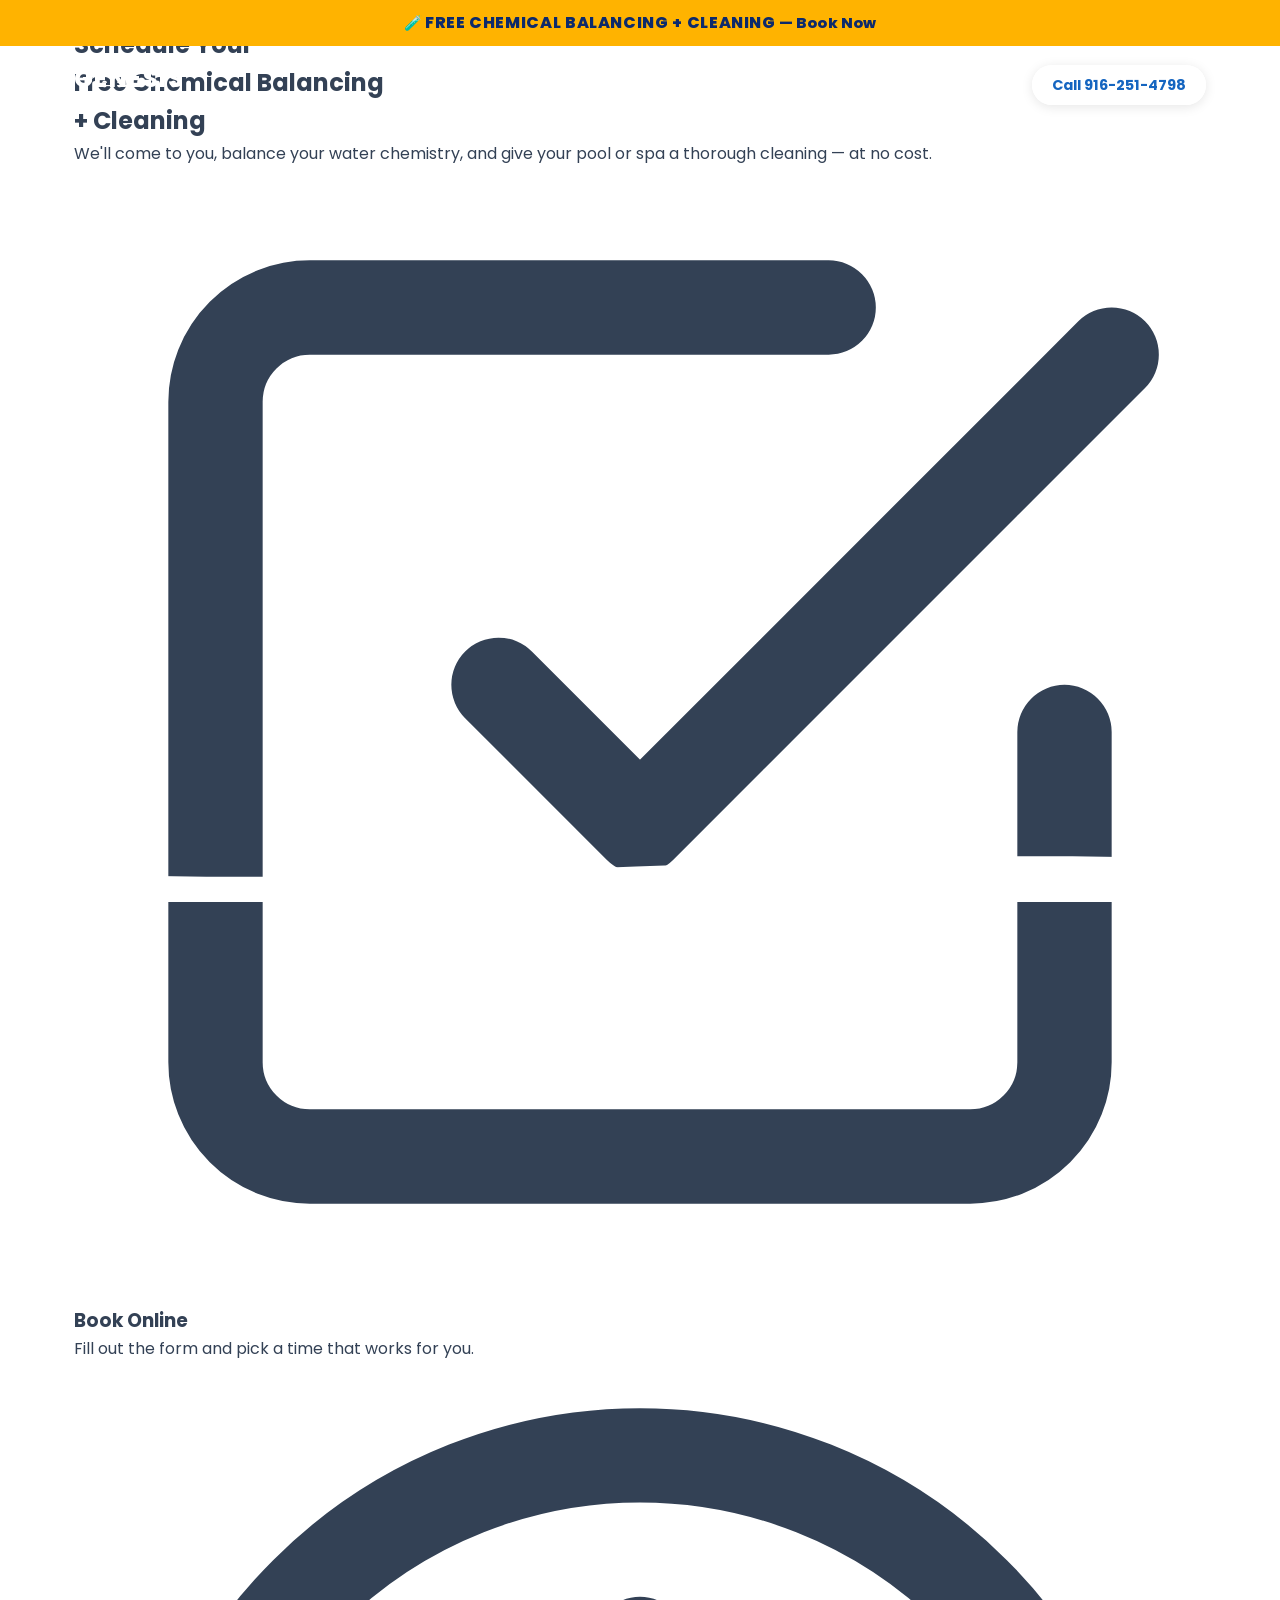
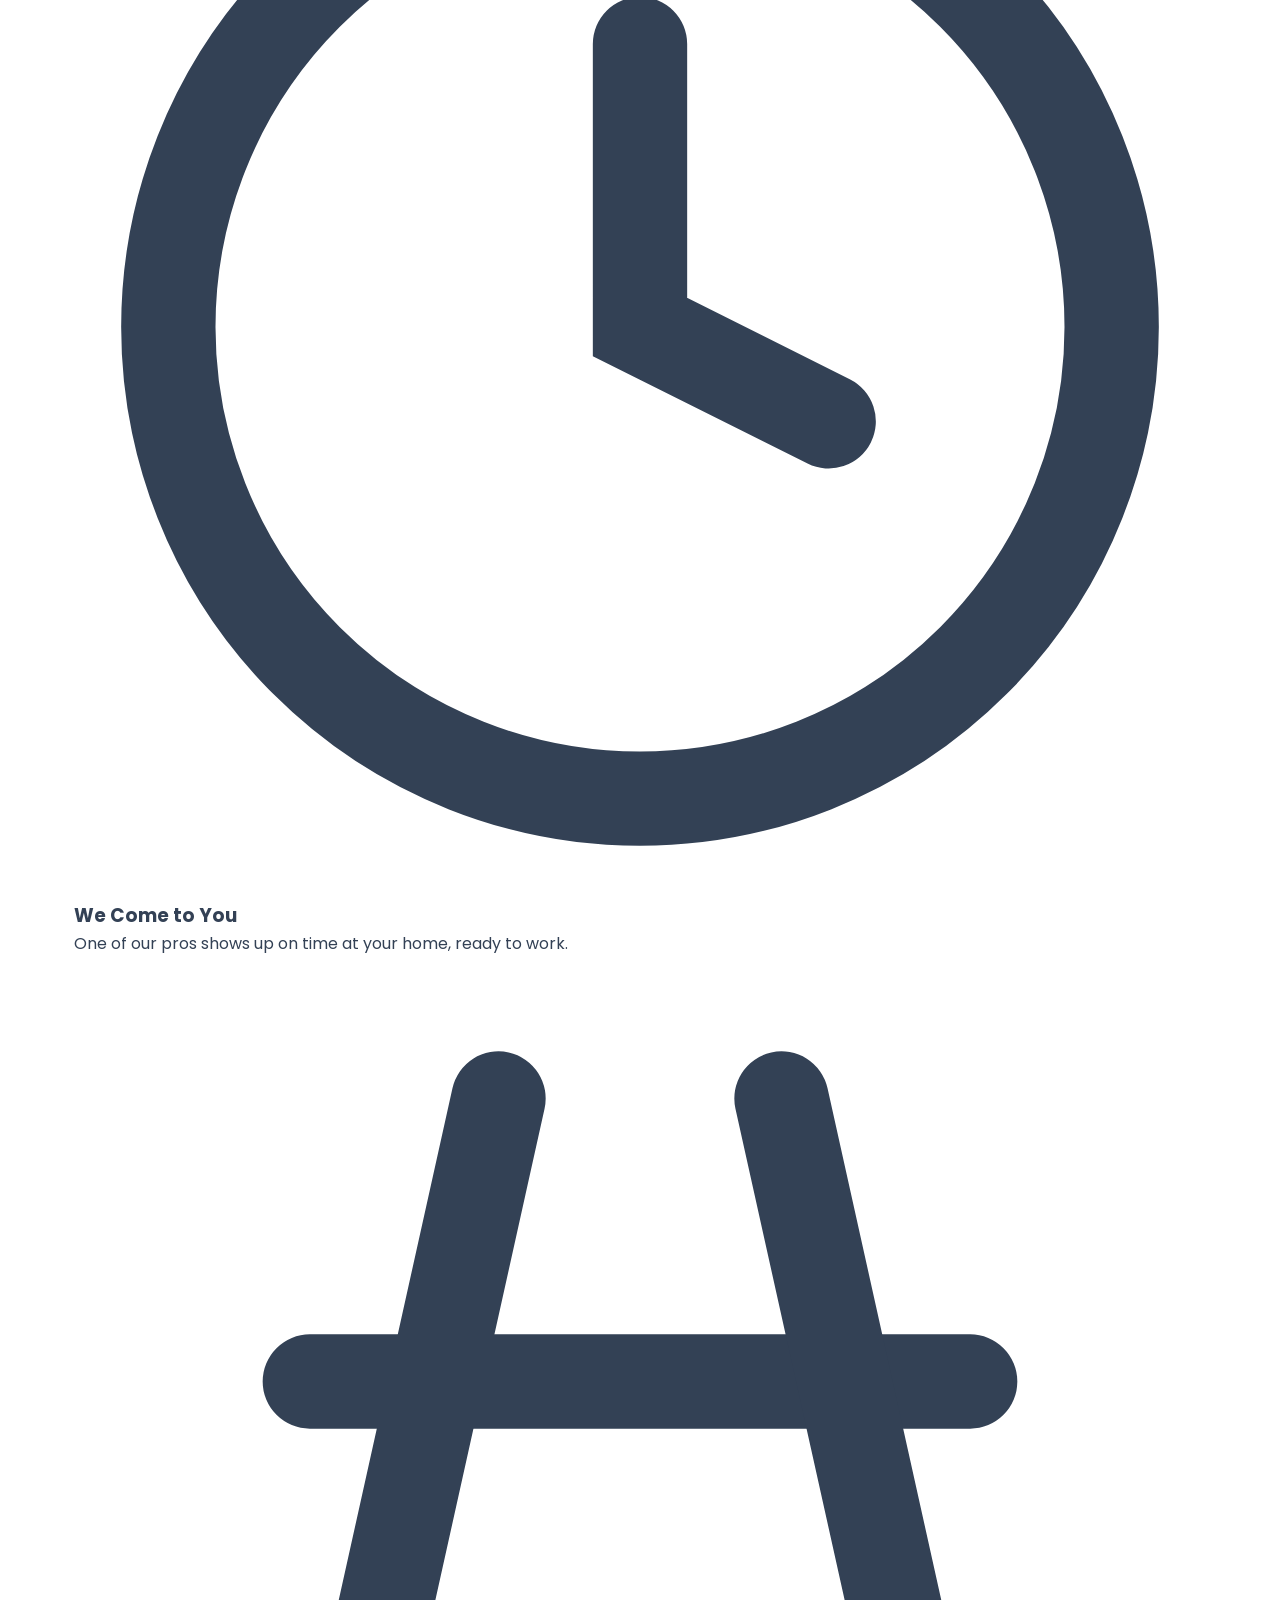
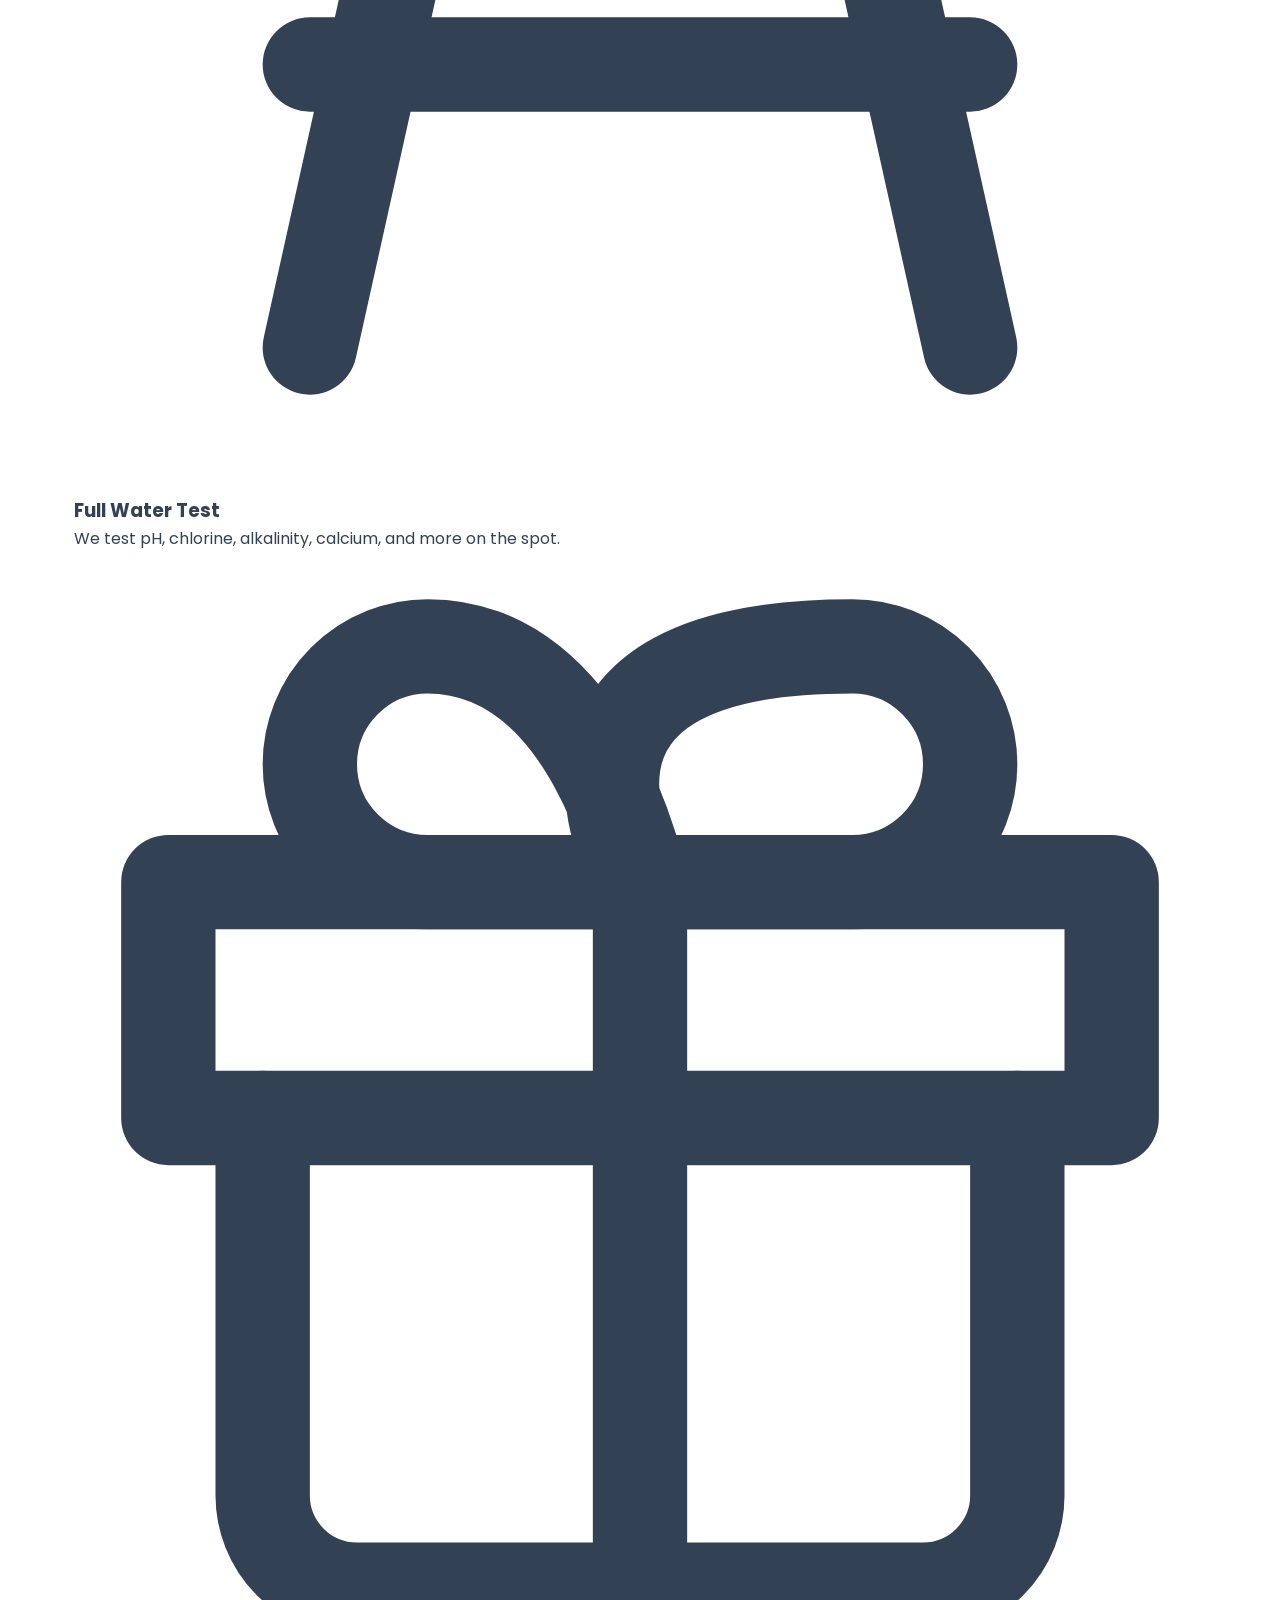
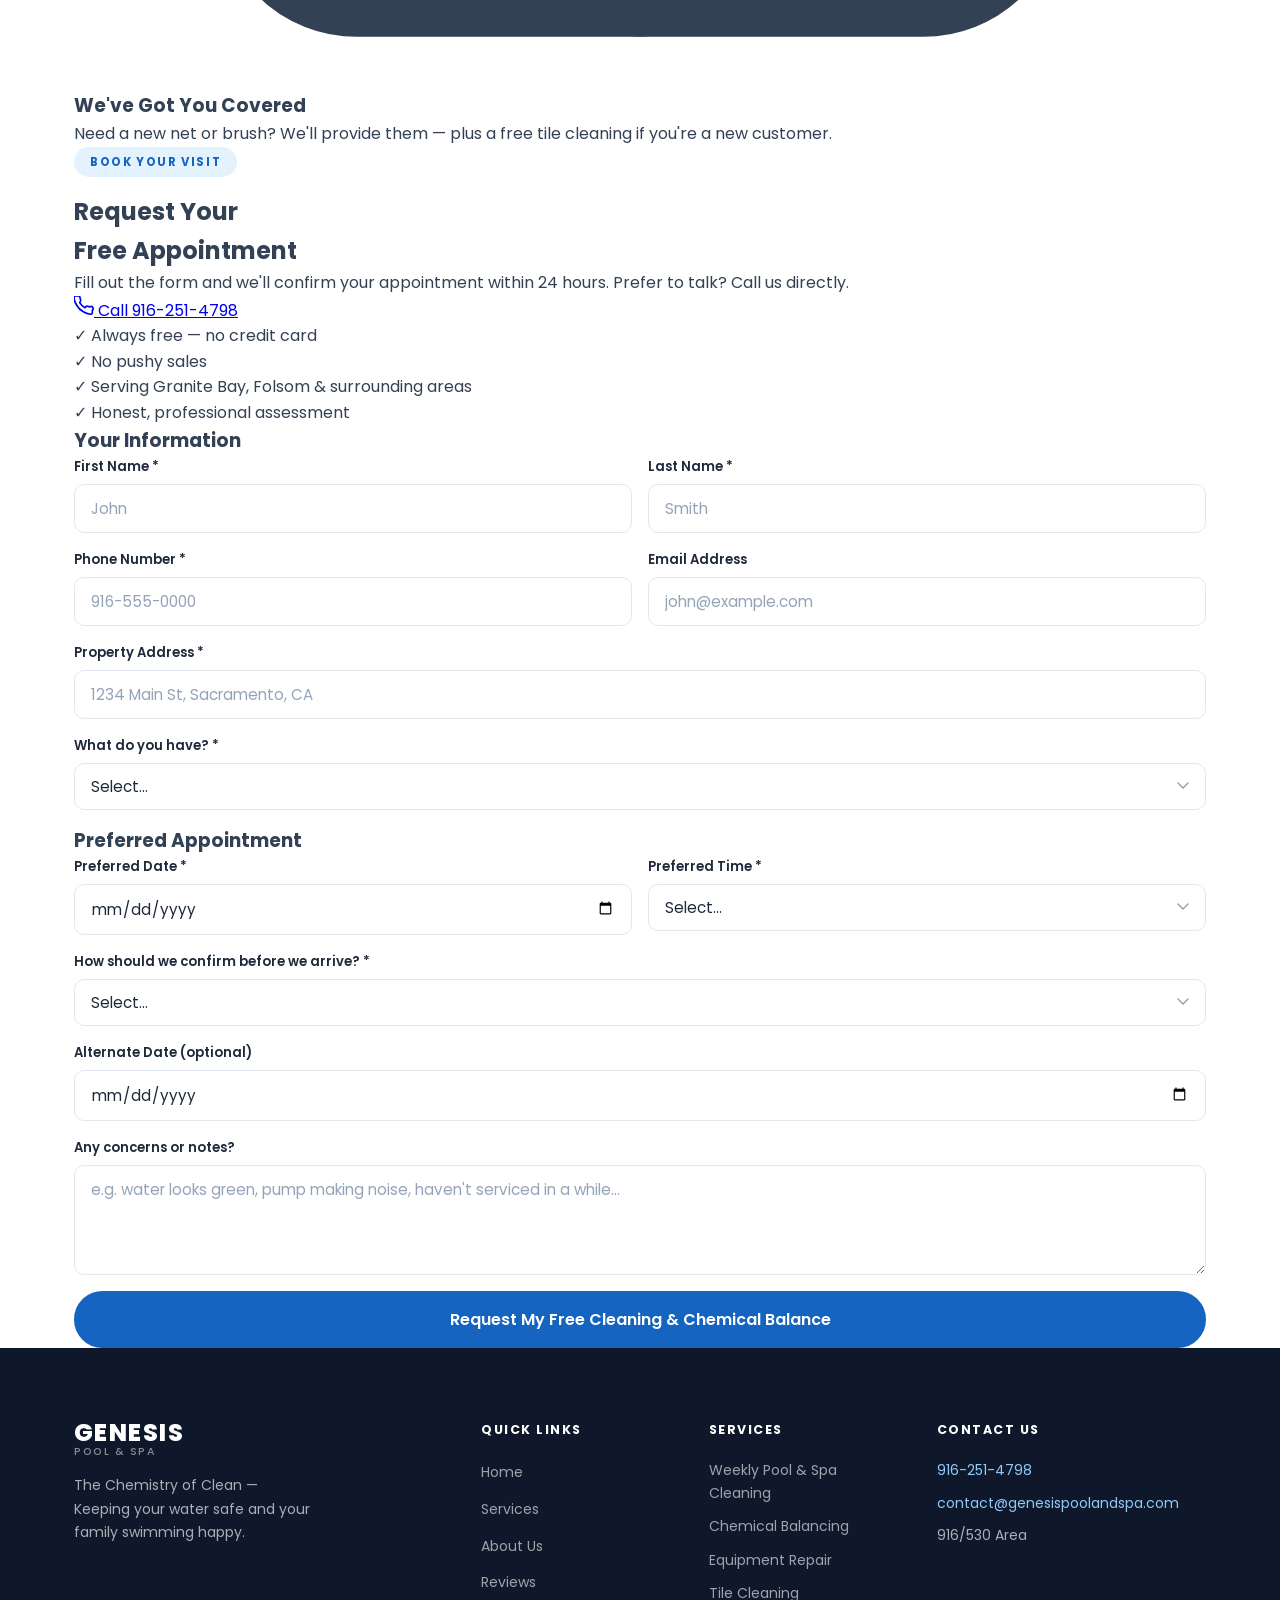
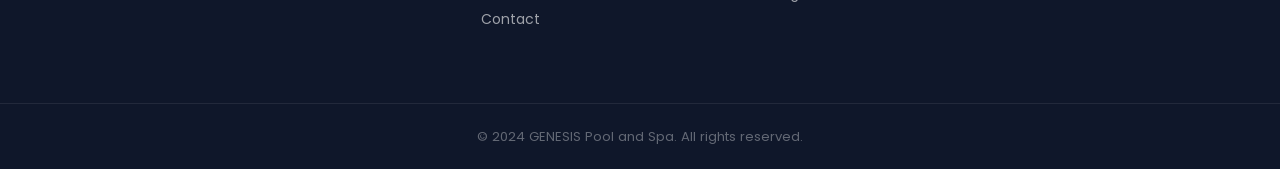
==== Genesis-Pool-and-Spa-main/schedule.html @ b84a0eaf "Update site copy, services, and banner per latest content decisions Renames "Free Inspection" to "Fr" ====
<!DOCTYPE html>
<html lang="en">
<head>
  <meta charset="UTF-8">
  <meta name="viewport" content="width=device-width, initial-scale=1.0">
  <title>Schedule Free Chemical Balancing + Cleaning | Genesis Pool and Spa</title>
  <meta name="description" content="Book your FREE pool and spa chemical balancing and cleaning with Genesis Pool and Spa. Serving the 916/530 area. Call 916-251-4798.">
  <link rel="canonical" href="https://www.genesispoolandspa.com/schedule.html">

  <!-- Open Graph / Twitter -->
  <meta property="og:type" content="website">
  <meta property="og:site_name" content="Genesis Pool and Spa">
  <meta property="og:locale" content="en_US">
  <meta property="og:url" content="https://www.genesispoolandspa.com/schedule.html">
  <meta property="og:title" content="Schedule Free Chemical Balancing + Cleaning | Genesis Pool and Spa">
  <meta property="og:description" content="Book your FREE pool and spa chemical balancing and cleaning with Genesis Pool and Spa. Serving the 916/530 area. Call 916-251-4798.">
  <meta name="twitter:card" content="summary_large_image">
  <meta name="twitter:title" content="Schedule Free Chemical Balancing + Cleaning | Genesis Pool and Spa">
  <meta name="twitter:description" content="Book your FREE pool and spa chemical balancing and cleaning with Genesis Pool and Spa. Serving the 916/530 area. Call 916-251-4798.">

  <link rel="icon" href="data:image/svg+xml,%3Csvg xmlns='http://www.w3.org/2000/svg' viewBox='0 0 100 100'%3E%3Ccircle cx='50' cy='50' r='48' fill='%230D2A6B'/%3E%3Ctext x='50' y='62' font-family='Arial,Helvetica,sans-serif' font-size='38' font-weight='700' text-anchor='middle' fill='white'%3E916%3C/text%3E%3C/svg%3E">

  <link rel="preconnect" href="https://fonts.googleapis.com">
  <link rel="preconnect" href="https://fonts.gstatic.com" crossorigin>
  <link href="https://fonts.googleapis.com/css2?family=Poppins:wght@300;400;500;600;700;800&display=swap" rel="stylesheet">
  <link rel="stylesheet" href="css/styles.css">
  <link rel="stylesheet" href="css/schedule.css">
</head>
<body>

  <!-- NAVIGATION -->
  <header id="header">
    <div class="promo-bar">
      <div class="container">
        <a href="#request-form" class="promo-link">&#129514; <strong>FREE Chemical Balancing + Cleaning</strong> — Book Now</a>
      </div>
    </div>
    <nav class="navbar">
      <div class="container">
        <a href="index.html" class="logo">
          <span class="logo-genesis">GENESIS</span>
          <span class="logo-poolspa">Pool &amp; Spa</span>
        </a>
        <button class="hamburger" id="hamburger" aria-label="Toggle navigation">
          <span></span><span></span><span></span>
        </button>
        <ul class="nav-links" id="navLinks">
          <li><a href="index.html#home">Home</a></li>
          <li><a href="index.html#services">Services</a></li>
          <li><a href="index.html#about">About</a></li>
          <li><a href="index.html#testimonials">Reviews</a></li>
          <li><a href="index.html#contact">Contact</a></li>
          <li><a href="tel:9162514798" class="nav-cta">Call 916-251-4798</a></li>
        </ul>
      </div>
    </nav>
  </header>

  <!-- HERO -->
  <section class="sched-hero">
    <div class="sched-hero-bg"></div>
    <div class="container sched-hero-content">
      <span class="sched-badge">100% Free — No Obligation</span>
      <h1>Schedule Your<br><span class="highlight">Free Chemical Balancing</span><br>+ Cleaning</h1>
      <p>We'll come to you, balance your water chemistry, and give your pool or spa a thorough cleaning — at no cost.</p>
    </div>
    <div class="wave-divider">
      <svg viewBox="0 0 1440 80" fill="none" xmlns="http://www.w3.org/2000/svg" preserveAspectRatio="none">
        <path d="M0,40 C360,80 1080,0 1440,40 L1440,80 L0,80 Z" fill="#ffffff"/>
      </svg>
    </div>
  </section>

  <!-- WHAT TO EXPECT -->
  <section class="expect-section">
    <div class="container">
      <div class="expect-grid">
        <div class="expect-card">
          <div class="expect-icon">
            <svg viewBox="0 0 24 24" fill="none"><path d="M9 11l3 3L22 4" stroke="currentColor" stroke-width="2" stroke-linecap="round" stroke-linejoin="round"/><path d="M21 12v7a2 2 0 01-2 2H5a2 2 0 01-2-2V5a2 2 0 012-2h11" stroke="currentColor" stroke-width="2" stroke-linecap="round" stroke-linejoin="round"/></svg>
          </div>
          <h3>Book Online</h3>
          <p>Fill out the form and pick a time that works for you.</p>
        </div>
        <div class="expect-card">
          <div class="expect-icon">
            <svg viewBox="0 0 24 24" fill="none"><circle cx="12" cy="12" r="10" stroke="currentColor" stroke-width="2"/><path d="M12 6v6l4 2" stroke="currentColor" stroke-width="2" stroke-linecap="round"/></svg>
          </div>
          <h3>We Come to You</h3>
          <p>One of our pros shows up on time at your home, ready to work.</p>
        </div>
        <div class="expect-card">
          <div class="expect-icon">
            <svg viewBox="0 0 24 24" fill="none"><path d="M9 3L5 21" stroke="currentColor" stroke-width="2" stroke-linecap="round"/><path d="M5 9h14M5 15h14" stroke="currentColor" stroke-width="2" stroke-linecap="round"/><path d="M15 3l4 18" stroke="currentColor" stroke-width="2" stroke-linecap="round"/></svg>
          </div>
          <h3>Full Water Test</h3>
          <p>We test pH, chlorine, alkalinity, calcium, and more on the spot.</p>
        </div>
        <div class="expect-card">
          <div class="expect-icon">
            <svg viewBox="0 0 24 24" fill="none"><path d="M20 12v8a2 2 0 01-2 2H6a2 2 0 01-2-2v-8" stroke="currentColor" stroke-width="2" stroke-linecap="round" stroke-linejoin="round"/><path d="M2 7h20v5H2z" stroke="currentColor" stroke-width="2" stroke-linecap="round" stroke-linejoin="round"/><path d="M12 22V7M12 7H7.5a2.5 2.5 0 010-5C11 2 12 7 12 7zM12 7h4.5a2.5 2.5 0 000-5C9 2 12 7 12 7z" stroke="currentColor" stroke-width="2" stroke-linecap="round" stroke-linejoin="round"/></svg>
          </div>
          <h3>We've Got You Covered</h3>
          <p>Need a new net or brush? We'll provide them — plus a free tile cleaning if you're a new customer.</p>
        </div>
      </div>
    </div>
  </section>

  <!-- SCHEDULING FORM -->
  <section class="sched-form-section" id="request-form">
    <div class="container sched-layout">

      <div class="sched-info">
        <span class="section-label">Book Your Visit</span>
        <h2>Request Your<br>Free Appointment</h2>
        <p>Fill out the form and we'll confirm your appointment within 24 hours. Prefer to talk? Call us directly.</p>
        <a href="tel:9162514798" class="sched-call-btn">
          <svg viewBox="0 0 24 24" fill="none" width="20" height="20"><path d="M22 16.92v3a2 2 0 01-2.18 2 19.79 19.79 0 01-8.63-3.07A19.5 19.5 0 013.07 10.8a19.79 19.79 0 01-3.07-8.64A2 2 0 012.18 0h3a2 2 0 012 1.72c.127.96.361 1.903.7 2.81a2 2 0 01-.45 2.11L6.91 7.91a16 16 0 006.18 6.18l1.27-1.27a2 2 0 012.11-.45c.907.339 1.85.573 2.81.7A2 2 0 0122 16.92z" stroke="currentColor" stroke-width="2" stroke-linecap="round" stroke-linejoin="round"/></svg>
          Call 916-251-4798
        </a>
        <div class="sched-trust">
          <div class="trust-item">&#10003; Always free — no credit card</div>
          <div class="trust-item">&#10003; No pushy sales</div>
          <div class="trust-item">&#10003; Serving Granite Bay, Folsom &amp; surrounding areas</div>
          <div class="trust-item">&#10003; Honest, professional assessment</div>
        </div>
      </div>

      <div class="sched-form-wrap">
        <!--
          FormSubmit.co sends every submission to your email.
          FIRST submission triggers a one-time verification email — click it once and all future bookings arrive automatically.
          Change the email below if needed.
        -->
        <form
          action="https://formsubmit.co/contact@genesispoolandspa.com"
          method="POST"
          id="schedForm"
        >
          <!-- FormSubmit config -->
          <input type="hidden" name="_subject" value="New FREE Chemical Balancing + Cleaning Booking — Genesis Pool and Spa">
          <input type="hidden" name="_next" value="https://beautymapped.github.io/pool1/thankyou.html">
          <input type="hidden" name="_captcha" value="false">
          <input type="hidden" name="_template" value="table">
          <input type="text" name="_honey" style="display:none">

          <h3>Your Information</h3>

          <div class="form-row">
            <div class="form-group">
              <label for="firstName">First Name *</label>
              <input type="text" id="firstName" name="First Name" placeholder="John" required>
            </div>
            <div class="form-group">
              <label for="lastName">Last Name *</label>
              <input type="text" id="lastName" name="Last Name" placeholder="Smith" required>
            </div>
          </div>

          <div class="form-row">
            <div class="form-group">
              <label for="phone">Phone Number *</label>
              <input type="tel" id="phone" name="Phone" placeholder="916-555-0000" required>
            </div>
            <div class="form-group">
              <label for="email">Email Address</label>
              <input type="email" id="email" name="Email" placeholder="john@example.com">
            </div>
          </div>

          <div class="form-group">
            <label for="address">Property Address *</label>
            <input type="text" id="address" name="Property Address" placeholder="1234 Main St, Sacramento, CA" required>
          </div>

          <div class="form-group">
            <label for="propertyType">What do you have? *</label>
            <select id="propertyType" name="Property Type" required>
              <option value="">Select...</option>
              <option value="Swimming Pool">Swimming Pool</option>
              <option value="Spa / Hot Tub">Spa / Hot Tub</option>
              <option value="Pool + Spa / Hot Tub">Pool + Spa / Hot Tub</option>
            </select>
          </div>

          <h3 class="form-section-title">Preferred Appointment</h3>

          <div class="form-row">
            <div class="form-group">
              <label for="prefDate">Preferred Date *</label>
              <input type="date" id="prefDate" name="Preferred Date" required>
            </div>
            <div class="form-group">
              <label for="prefTime">Preferred Time *</label>
              <select id="prefTime" name="Preferred Time" required>
                <option value="">Select...</option>
                <option value="Morning (8am – 12pm)">Morning (8am – 12pm)</option>
                <option value="Afternoon (12pm – 4pm)">Afternoon (12pm – 4pm)</option>
                <option value="Late Afternoon (4pm – 6pm)">Late Afternoon (4pm – 6pm)</option>
              </select>
            </div>
          </div>

          <div class="form-group">
            <label for="confirmMethod">How should we confirm before we arrive? *</label>
            <select id="confirmMethod" name="Confirmation Method" required>
              <option value="">Select...</option>
              <option value="Call">Call me</option>
              <option value="Text">Text me</option>
              <option value="Email">Email me</option>
            </select>
          </div>

          <div class="form-group">
            <label for="altDate">Alternate Date (optional)</label>
            <input type="date" id="altDate" name="Alternate Date">
          </div>

          <div class="form-group">
            <label for="concerns">Any concerns or notes?</label>
            <textarea id="concerns" name="Notes" rows="3" placeholder="e.g. water looks green, pump making noise, haven't serviced in a while..."></textarea>
          </div>

          <button type="submit" class="btn btn-primary btn-full sched-submit">
            Request My Free Cleaning &amp; Chemical Balance
          </button>
        </form>
      </div>

    </div>
  </section>

  <!-- FOOTER -->
  <footer class="footer">
    <div class="container footer-grid">
      <div class="footer-brand">
        <a href="index.html" class="logo footer-logo">
          <span class="logo-genesis">GENESIS</span>
          <span class="logo-poolspa">Pool &amp; Spa</span>
        </a>
        <p>The Chemistry of Clean — Keeping your water safe and your family swimming happy.</p>
      </div>
      <div class="footer-links">
        <h4>Quick Links</h4>
        <ul>
          <li><a href="index.html#home">Home</a></li>
          <li><a href="index.html#services">Services</a></li>
          <li><a href="index.html#about">About Us</a></li>
          <li><a href="index.html#testimonials">Reviews</a></li>
          <li><a href="index.html#contact">Contact</a></li>
        </ul>
      </div>
      <div class="footer-services">
        <h4>Services</h4>
        <ul>
          <li>Weekly Pool &amp; Spa Cleaning</li>
          <li>Chemical Balancing</li>
          <li>Equipment Repair</li>
          <li>Tile Cleaning</li>
        </ul>
      </div>
      <div class="footer-contact">
        <h4>Contact Us</h4>
        <p><a href="tel:9162514798">916-251-4798</a></p>
        <p><a href="mailto:contact@genesispoolandspa.com">contact@genesispoolandspa.com</a></p>
        <p>916/530 Area</p>
      </div>
    </div>
    <div class="footer-bottom">
      <div class="container">
        <p>&copy; 2024 GENESIS Pool and Spa. All rights reserved.</p>
      </div>
    </div>
  </footer>

  <script src="js/main.js"></script>
  <script>
    const today = new Date().toISOString().split('T')[0];
    document.getElementById('prefDate').setAttribute('min', today);
    document.getElementById('altDate').setAttribute('min', today);
  </script>
</body>
</html>
---- Genesis-Pool-and-Spa-main/css/styles.css ----
/* ================================================
   GENESIS Pool and Spa — Stylesheet
   ================================================ */

:root {
  --primary:       #1565C0;
  --primary-dark:  #0D47A1;
  --primary-light: #42A5F5;
  --primary-xl:    #E3F2FD;
  --white:         #ffffff;
  --gray-50:       #F8FAFB;
  --gray-100:      #F0F4F8;
  --gray-200:      #E2E8F0;
  --gray-400:      #94A3B8;
  --gray-600:      #475569;
  --gray-800:      #1E293B;
  --radius:        12px;
  --radius-lg:     20px;
  --shadow:        0 4px 20px rgba(21,101,192,0.10);
  --shadow-lg:     0 10px 40px rgba(21,101,192,0.16);
  --transition:    0.25s ease;
}

*, *::before, *::after { box-sizing: border-box; margin: 0; padding: 0; }
html { scroll-behavior: smooth; }
section[id] { scroll-margin-top: 100px; }

body {
  font-family: 'Poppins', system-ui, -apple-system, sans-serif;
  color: #334155;
  background: var(--white);
  line-height: 1.6;
  -webkit-font-smoothing: antialiased;
}

/* ── Utility ─────────────────────────────────── */
.container {
  width: 100%;
  max-width: 1180px;
  margin: 0 auto;
  padding: 0 24px;
}

.btn {
  display: inline-flex;
  align-items: center;
  justify-content: center;
  padding: 14px 32px;
  border-radius: 50px;
  font-family: inherit;
  font-size: 1rem;
  font-weight: 600;
  text-decoration: none;
  cursor: pointer;
  border: 2px solid transparent;
  transition: all var(--transition);
  white-space: nowrap;
}
.btn-primary {
  background: var(--primary);
  color: var(--white);
  border-color: var(--primary);
}
.btn-primary:hover {
  background: var(--primary-dark);
  border-color: var(--primary-dark);
  transform: translateY(-2px);
  box-shadow: 0 8px 24px rgba(21,101,192,0.35);
}
.btn-outline {
  background: transparent;
  color: var(--white);
  border-color: rgba(255,255,255,0.65);
}
.btn-outline:hover {
  background: rgba(255,255,255,0.15);
  border-color: var(--white);
  transform: translateY(-2px);
}
.btn-full { width: 100%; }

.section-label {
  display: inline-block;
  background: var(--primary-xl);
  color: var(--primary);
  font-size: 0.72rem;
  font-weight: 700;
  text-transform: uppercase;
  letter-spacing: 0.14em;
  padding: 6px 16px;
  border-radius: 50px;
  margin-bottom: 16px;
}

.section-header {
  text-align: center;
  margin-bottom: 56px;
}
.section-header h2 {
  font-size: clamp(1.75rem, 3vw, 2.5rem);
  font-weight: 700;
  color: var(--gray-800);
  margin-bottom: 16px;
  line-height: 1.2;
}
.section-header p {
  font-size: 1.05rem;
  color: var(--gray-600);
  max-width: 580px;
  margin: 0 auto;
}
.section-header.light .section-label {
  background: rgba(255,255,255,0.18);
  color: var(--white);
}
.section-header.light h2,
.section-header.light p { color: var(--white); }


/* ── PROMO BAR ───────────────────────────────── */
.promo-bar {
  background: #FFB300;
  color: #0D2A6B;
  text-align: center;
  padding: 10px 0;
  font-size: 0.92rem;
  font-weight: 600;
  position: relative;
  z-index: 1100;
  letter-spacing: 0.01em;
}
.promo-bar strong {
  font-size: 1rem;
  font-weight: 800;
  text-transform: uppercase;
  letter-spacing: 0.04em;
}
.promo-bar a, .promo-link {
  color: #0D2A6B;
  font-weight: 800;
  text-decoration: none;
}
.promo-link:hover { text-decoration: underline; }
.promo-bar a:hover { text-decoration: underline; }


/* ── NAVBAR ──────────────────────────────────── */
#header {
  position: fixed;
  top: 0; left: 0; right: 0;
  z-index: 1000;
  transition: background var(--transition), box-shadow var(--transition);
}
#header.scrolled {
  background: var(--white);
  box-shadow: 0 2px 20px rgba(0,0,0,0.08);
}

.navbar { padding: 20px 0; }
.navbar .container {
  display: flex;
  align-items: center;
  justify-content: space-between;
}

.logo {
  display: flex;
  flex-direction: column;
  line-height: 1.1;
  text-decoration: none;
  flex-shrink: 0;
}
.logo-genesis {
  font-size: 1.5rem;
  font-weight: 800;
  color: var(--white);
  letter-spacing: 0.06em;
  transition: color var(--transition);
}
.logo-poolspa {
  font-size: 0.68rem;
  font-weight: 500;
  color: rgba(255,255,255,0.75);
  letter-spacing: 0.14em;
  text-transform: uppercase;
  transition: color var(--transition);
}
#header.scrolled .logo-genesis { color: var(--primary-dark); }
#header.scrolled .logo-poolspa { color: var(--gray-600); }

.nav-links {
  display: flex;
  align-items: center;
  gap: 4px;
  list-style: none;
}
.nav-links a {
  padding: 8px 14px;
  font-size: 0.9rem;
  font-weight: 500;
  color: rgba(255,255,255,0.88);
  text-decoration: none;
  border-radius: 8px;
  transition: all var(--transition);
}
.nav-links a:hover {
  color: var(--white);
  background: rgba(255,255,255,0.12);
}
#header.scrolled .nav-links a { color: var(--gray-600); }
#header.scrolled .nav-links a:hover {
  color: var(--primary);
  background: var(--primary-xl);
}

.nav-cta {
  background: var(--white) !important;
  color: var(--primary) !important;
  font-weight: 700 !important;
  border-radius: 50px !important;
  padding: 10px 20px !important;
  margin-left: 8px;
  box-shadow: 0 2px 12px rgba(0,0,0,0.1);
}
.nav-cta:hover {
  background: var(--primary-xl) !important;
  transform: translateY(-1px);
  box-shadow: 0 4px 16px rgba(21,101,192,0.2) !important;
}
#header.scrolled .nav-cta {
  background: var(--primary) !important;
  color: var(--white) !important;
}
#header.scrolled .nav-cta:hover {
  background: var(--primary-dark) !important;
}

.hamburger {
  display: none;
  flex-direction: column;
  gap: 5px;
  background: none;
  border: none;
  cursor: pointer;
  padding: 6px;
  z-index: 1100;
}
.hamburger span {
  display: block;
  width: 24px;
  height: 2px;
  background: var(--white);
  border-radius: 2px;
  transition: all var(--transition);
}
#header.scrolled .hamburger span { background: var(--gray-800); }
.hamburger.active span:nth-child(1) { transform: translateY(7px) rotate(45deg); }
.hamburger.active span:nth-child(2) { opacity: 0; }
.hamburger.active span:nth-child(3) { transform: translateY(-7px) rotate(-45deg); }


/* ── HERO ────────────────────────────────────── */
.hero {
  position: relative;
  min-height: 100vh;
  display: flex;
  align-items: center;
  overflow: hidden;
}

.hero-bg {
  position: absolute;
  inset: 0;
  background: url('https://static.wixstatic.com/media/43c971_56df4ac135ec4337a61797214a7dd8e8~mv2.jpg') center top/cover no-repeat;
  z-index: 0;
}
.hero-bg::before {
  content: '';
  position: absolute;
  inset: 0;
  background: rgba(10, 45, 120, 0.68);
}
.hero-bg::after {
  content: '';
  position: absolute;
  bottom: 0; left: 0; right: 0;
  height: 40%;
  background: linear-gradient(to top, rgba(13,71,161,0.5), transparent);
}

.hero-content {
  position: relative;
  z-index: 1;
  padding-top: 155px;
  padding-bottom: 100px;
}

.hero-label {
  display: inline-block;
  background: rgba(255,255,255,0.14);
  color: rgba(255,255,255,0.92);
  font-size: 0.85rem;
  font-weight: 500;
  padding: 8px 20px;
  border-radius: 50px;
  margin-bottom: 28px;
  border: 1px solid rgba(255,255,255,0.22);
  backdrop-filter: blur(8px);
}

.hero-content h1 {
  font-size: clamp(2.75rem, 6.5vw, 5.5rem);
  font-weight: 800;
  color: var(--white);
  line-height: 1.05;
  margin-bottom: 28px;
  letter-spacing: -0.025em;
}
.hero-content h1 .highlight {
  color: #90CAF9;
}

.hero-desc {
  font-size: clamp(1rem, 2vw, 1.2rem);
  color: rgba(255,255,255,0.85);
  max-width: 520px;
  margin-bottom: 44px;
  line-height: 1.75;
}
.hero-desc strong { color: var(--white); font-weight: 700; }

.hero-actions {
  display: flex;
  gap: 16px;
  flex-wrap: wrap;
}

.wave-divider {
  position: absolute;
  bottom: -2px; left: 0; right: 0;
  line-height: 0;
  z-index: 2;
}
.wave-divider svg { width: 100%; height: auto; display: block; }


/* ── FEATURES ────────────────────────────────── */
.features {
  padding: 80px 0 60px;
  background: var(--white);
}

.features-grid {
  display: grid;
  grid-template-columns: repeat(4, 1fr);
  gap: 24px;
}

.feature-card {
  padding: 32px 24px;
  border-radius: var(--radius-lg);
  background: var(--gray-50);
  border: 1px solid var(--gray-100);
  text-align: center;
  transition: all var(--transition);
}
.feature-card:hover {
  transform: translateY(-6px);
  box-shadow: var(--shadow-lg);
  border-color: var(--primary-xl);
  background: var(--white);
}

.feature-icon {
  width: 56px;
  height: 56px;
  background: var(--primary-xl);
  border-radius: 16px;
  display: flex;
  align-items: center;
  justify-content: center;
  margin: 0 auto 20px;
  color: var(--primary);
}
.feature-icon svg { width: 24px; height: 24px; }

.feature-card h3 {
  font-size: 0.95rem;
  font-weight: 700;
  color: var(--gray-800);
  margin-bottom: 10px;
}
.feature-card p {
  font-size: 0.875rem;
  color: var(--gray-600);
  line-height: 1.65;
}


/* ── WHAT'S INCLUDED BANNER ──────────────────── */
.included-banner {
  background: #FFB300;
  padding: 56px 0;
}

.included-inner {
  display: flex;
  flex-direction: column;
  align-items: center;
  text-align: center;
  gap: 14px;
  max-width: 760px;
  margin: 0 auto;
}

.included-tag {
  display: inline-block;
  background: rgba(0,0,0,0.12);
  color: #0D2A6B;
  font-size: 0.72rem;
  font-weight: 800;
  text-transform: uppercase;
  letter-spacing: 0.14em;
  padding: 5px 14px;
  border-radius: 50px;
}

.included-inner h2 {
  font-size: clamp(1.8rem, 3.5vw, 2.8rem);
  font-weight: 800;
  color: #0D2A6B;
  line-height: 1.1;
  text-transform: uppercase;
  letter-spacing: -0.01em;
}

.included-inner p {
  font-size: 1rem;
  color: rgba(13,42,107,0.8);
  line-height: 1.65;
}

@media (max-width: 768px) {
  .included-banner { padding: 44px 0; }
}


/* ── SERVICES ────────────────────────────────── */
.services {
  padding: 100px 0;
  background: var(--gray-50);
}

.services-grid {
  display: grid;
  grid-template-columns: repeat(2, 1fr);
  gap: 28px;
}

.service-card {
  background: var(--white);
  border-radius: var(--radius-lg);
  padding: 40px 32px;
  box-shadow: var(--shadow);
  border: 1px solid var(--gray-100);
  transition: all var(--transition);
}
.service-card:hover {
  transform: translateY(-6px);
  box-shadow: var(--shadow-lg);
  border-color: var(--primary-light);
}

.service-icon {
  width: 64px;
  height: 64px;
  background: linear-gradient(135deg, var(--primary-xl), #BBDEFB);
  border-radius: 18px;
  display: flex;
  align-items: center;
  justify-content: center;
  margin-bottom: 24px;
  color: var(--primary);
}
.service-icon svg { width: 28px; height: 28px; }

.service-card h3 {
  font-size: 1.15rem;
  font-weight: 700;
  color: var(--gray-800);
  margin-bottom: 12px;
}
.service-card > p {
  font-size: 0.9rem;
  color: var(--gray-600);
  margin-bottom: 24px;
  line-height: 1.7;
}
.service-card ul {
  list-style: none;
  display: flex;
  flex-direction: column;
  gap: 10px;
}
.service-card ul li {
  font-size: 0.875rem;
  color: var(--gray-600);
  padding-left: 22px;
  position: relative;
}
.service-card ul li::before {
  content: '✓';
  position: absolute;
  left: 0;
  color: var(--primary);
  font-weight: 700;
}


/* ── BEFORE & AFTER ──────────────────────────── */
.before-after {
  padding: 100px 0;
  background: linear-gradient(160deg, #0D2A6B 0%, #1565C0 60%, #1976D2 100%);
}
.before-after .section-header .section-label {
  background: rgba(255,255,255,0.18);
  color: var(--white);
  font-size: 0.85rem;
}
.before-after .section-header h2 {
  color: var(--white);
  font-size: clamp(2rem, 4vw, 3.2rem);
  font-weight: 800;
  text-transform: uppercase;
  letter-spacing: 0.04em;
  text-shadow: 0 2px 16px rgba(0,0,0,0.25);
}
.before-after .section-header p {
  color: rgba(255,255,255,0.85);
  font-size: 1.1rem;
}
.before-after .ba-photo-note {
  background: rgba(255,255,255,0.1);
  border: 1px dashed rgba(255,255,255,0.35);
  color: rgba(255,255,255,0.75);
}
.before-after .ba-photo-note strong { color: var(--white); }
.before-after .ba-caption {
  color: rgba(255,255,255,0.8);
  font-weight: 600;
  font-style: normal;
  font-size: 0.92rem;
}

.ba-grid {
  display: grid;
  grid-template-columns: repeat(3, 1fr);
  gap: 28px;
  margin-bottom: 32px;
}

.ba-pair {
  display: flex;
  flex-direction: column;
  gap: 14px;
}

.ba-images {
  display: grid;
  grid-template-columns: 1fr 1fr;
  gap: 6px;
  border-radius: var(--radius-lg);
  overflow: hidden;
  box-shadow: var(--shadow);
}

.ba-side {
  position: relative;
  aspect-ratio: 3/2;
  overflow: hidden;
}

.ba-side img {
  width: 100%;
  height: 100%;
  object-fit: cover;
  display: block;
  transition: transform 0.4s ease;
}
.ba-pair:hover .ba-side img {
  transform: scale(1.04);
}

.ba-placeholder {
  display: none;
  flex-direction: column;
  align-items: center;
  justify-content: center;
  gap: 8px;
  width: 100%;
  height: 100%;
  text-align: center;
  padding: 16px 12px;
  font-size: 0.75rem;
  color: rgba(255,255,255,0.85);
}
.ba-placeholder svg {
  width: 28px;
  height: 28px;
  opacity: 0.7;
}
.ba-placeholder span { font-weight: 600; line-height: 1.3; }
.ba-placeholder small { font-size: 0.65rem; opacity: 0.7; font-family: monospace; }

.before-ph { background: #607D8B; }
.after-ph  { background: var(--primary); }

.ba-label {
  position: absolute;
  top: 10px;
  left: 10px;
  font-size: 0.68rem;
  font-weight: 800;
  text-transform: uppercase;
  letter-spacing: 0.1em;
  padding: 4px 10px;
  border-radius: 50px;
  z-index: 2;
}
.before-label {
  background: rgba(0,0,0,0.55);
  color: rgba(255,255,255,0.9);
}
.after-label {
  background: var(--primary);
  color: var(--white);
}

.ba-caption {
  font-size: 0.88rem;
  color: var(--gray-600);
  text-align: center;
  line-height: 1.5;
  font-style: italic;
}

.ba-photo-note {
  text-align: center;
  font-size: 0.9rem;
  color: var(--gray-400);
  background: var(--gray-50);
  border: 1px dashed var(--gray-200);
  border-radius: var(--radius);
  padding: 16px 24px;
  max-width: 560px;
  margin: 0 auto;
}
.ba-photo-note strong { color: var(--gray-600); }

/* ── ABOUT ───────────────────────────────────── */
.about {
  padding: 100px 0;
  background: var(--white);
}

.about-grid {
  display: grid;
  grid-template-columns: 1fr 1fr;
  gap: 80px;
  align-items: center;
}

.about-visual-inner {
  aspect-ratio: 1;
  max-width: 420px;
  border-radius: 30px;
  background: linear-gradient(135deg, #1565C0 0%, #42A5F5 100%);
  display: flex;
  align-items: center;
  justify-content: center;
  position: relative;
  overflow: visible;
}
.about-visual-inner::before {
  content: '';
  position: absolute;
  inset: 0;
  border-radius: 30px;
  background: repeating-linear-gradient(
    45deg,
    rgba(255,255,255,0.04) 0px,
    rgba(255,255,255,0.04) 1px,
    transparent 1px,
    transparent 22px
  );
}
.about-visual-inner::after {
  content: '💧';
  font-size: 7rem;
  opacity: 0.18;
  position: relative;
  z-index: 1;
}

.about-badge {
  position: absolute;
  bottom: -28px;
  right: -28px;
  background: var(--white);
  border-radius: 18px;
  padding: 22px 26px;
  box-shadow: var(--shadow-lg);
  text-align: center;
  display: flex;
  flex-direction: column;
  z-index: 2;
}
.about-badge span:first-child {
  font-size: 2.2rem;
  font-weight: 800;
  color: var(--primary);
  line-height: 1;
}
.about-badge span:last-child {
  font-size: 0.65rem;
  font-weight: 700;
  color: var(--gray-400);
  text-transform: uppercase;
  letter-spacing: 0.08em;
  margin-top: 5px;
}

.about-content .section-label { display: block; }

.about-content h2 {
  font-size: clamp(1.75rem, 3vw, 2.25rem);
  font-weight: 700;
  color: var(--gray-800);
  margin-bottom: 20px;
  line-height: 1.25;
}

.about-lead {
  font-size: 1.08rem;
  color: #334155;
  margin-bottom: 16px;
  line-height: 1.75;
}

.about-content > p {
  color: var(--gray-600);
  margin-bottom: 36px;
  line-height: 1.7;
}

.about-stats {
  display: flex;
  gap: 36px;
  margin-bottom: 40px;
  padding: 28px 0;
  border-top: 1px solid var(--gray-100);
  border-bottom: 1px solid var(--gray-100);
}

.stat { display: flex; flex-direction: column; }
.stat-num {
  font-size: 2rem;
  font-weight: 800;
  color: var(--primary);
  line-height: 1;
  margin-bottom: 5px;
}
.stat-label {
  font-size: 0.7rem;
  font-weight: 700;
  color: var(--gray-400);
  text-transform: uppercase;
  letter-spacing: 0.09em;
}


/* ── SERVICE AREA ────────────────────────────── */
.service-area {
  padding: 100px 0;
  background: linear-gradient(135deg, #0D47A1 0%, #1565C0 50%, #1976D2 100%);
}

.area-placeholder {
  background: rgba(255,255,255,0.08);
  border: 1px solid rgba(255,255,255,0.18);
  border-radius: var(--radius-lg);
  padding: 56px 48px;
  text-align: center;
  backdrop-filter: blur(8px);
}
.area-icon {
  width: 64px;
  height: 64px;
  background: rgba(255,255,255,0.15);
  border-radius: 50%;
  display: flex;
  align-items: center;
  justify-content: center;
  margin: 0 auto 20px;
  color: var(--white);
}
.area-icon svg { width: 28px; height: 28px; }

.area-placeholder h3 {
  font-size: 1.5rem;
  font-weight: 700;
  color: var(--white);
  margin-bottom: 8px;
}
.area-note {
  color: rgba(255,255,255,0.7);
  margin-bottom: 32px;
  font-size: 1rem;
}
.area-tags {
  display: flex;
  flex-wrap: wrap;
  gap: 12px;
  justify-content: center;
  margin-bottom: 28px;
}
.area-tag {
  background: rgba(255,255,255,0.14);
  color: var(--white);
  padding: 9px 22px;
  border-radius: 50px;
  font-size: 0.9rem;
  font-weight: 500;
  border: 1px solid rgba(255,255,255,0.25);
}
.area-cta-note {
  color: rgba(255,255,255,0.75);
  font-size: 0.95rem;
}
.area-cta-note a {
  color: #90CAF9;
  font-weight: 600;
  text-decoration: none;
}
.area-cta-note a:hover { text-decoration: underline; }


/* ── TESTIMONIALS ────────────────────────────── */
.testimonials {
  padding: 100px 0;
  background: var(--gray-50);
}

.testimonials-grid {
  display: grid;
  grid-template-columns: repeat(3, 1fr);
  gap: 28px;
}

.testimonial-card {
  background: var(--white);
  border-radius: var(--radius-lg);
  padding: 36px 28px;
  box-shadow: var(--shadow);
  border: 1px solid var(--gray-100);
  display: flex;
  flex-direction: column;
  gap: 20px;
  transition: all var(--transition);
}
.testimonial-card:hover {
  transform: translateY(-5px);
  box-shadow: var(--shadow-lg);
}

.stars {
  color: #FFC107;
  font-size: 1.1rem;
  letter-spacing: 2px;
}

.testimonial-card > p {
  font-size: 0.95rem;
  color: var(--gray-600);
  line-height: 1.75;
  flex: 1;
  font-style: italic;
}

.testimonial-author {
  display: flex;
  align-items: center;
  gap: 14px;
}
.author-avatar {
  width: 44px;
  height: 44px;
  border-radius: 50%;
  background: linear-gradient(135deg, var(--primary), var(--primary-light));
  display: flex;
  align-items: center;
  justify-content: center;
  font-size: 0.72rem;
  font-weight: 700;
  color: var(--white);
  flex-shrink: 0;
  letter-spacing: 0.05em;
}
.testimonial-author strong {
  display: block;
  font-size: 0.9rem;
  color: var(--gray-800);
}
.testimonial-author span {
  font-size: 0.8rem;
  color: var(--gray-400);
}


/* ── CONTACT ─────────────────────────────────── */
.contact {
  padding: 100px 0;
  background: var(--white);
}

.contact-grid {
  display: grid;
  grid-template-columns: 1fr 1.3fr;
  gap: 80px;
  align-items: start;
}

.contact-info .section-label { display: block; margin-bottom: 16px; }
.contact-info h2 {
  font-size: clamp(1.75rem, 3vw, 2.25rem);
  font-weight: 700;
  color: var(--gray-800);
  margin-bottom: 20px;
}
.contact-info > p {
  color: var(--gray-600);
  margin-bottom: 44px;
  line-height: 1.7;
}

.contact-details {
  display: flex;
  flex-direction: column;
  gap: 28px;
}
.contact-item {
  display: flex;
  align-items: flex-start;
  gap: 18px;
}
.contact-icon {
  width: 48px;
  height: 48px;
  background: var(--primary-xl);
  border-radius: 12px;
  display: flex;
  align-items: center;
  justify-content: center;
  flex-shrink: 0;
  color: var(--primary);
}
.contact-icon svg { width: 20px; height: 20px; }
.contact-item strong {
  display: block;
  font-size: 0.75rem;
  font-weight: 700;
  text-transform: uppercase;
  letter-spacing: 0.1em;
  color: var(--gray-400);
  margin-bottom: 4px;
}
.contact-item a,
.contact-item span {
  font-size: 1rem;
  color: var(--gray-800);
  text-decoration: none;
  font-weight: 500;
}
.contact-item a:hover { color: var(--primary); }

/* Form */
.contact-form-wrap {
  background: var(--gray-50);
  border-radius: var(--radius-lg);
  padding: 44px 40px;
  border: 1px solid var(--gray-100);
}
.contact-form h3 {
  font-size: 1.2rem;
  font-weight: 700;
  color: var(--gray-800);
  margin-bottom: 28px;
}
.form-row {
  display: grid;
  grid-template-columns: 1fr 1fr;
  gap: 16px;
}
.form-group {
  display: flex;
  flex-direction: column;
  gap: 7px;
  margin-bottom: 16px;
}
.form-group label {
  font-size: 0.82rem;
  font-weight: 600;
  color: var(--gray-800);
}
.form-group input,
.form-group select,
.form-group textarea {
  width: 100%;
  padding: 12px 16px;
  border: 1.5px solid var(--gray-200);
  border-radius: 10px;
  font-family: inherit;
  font-size: 0.95rem;
  color: var(--gray-800);
  background: var(--white);
  transition: border-color var(--transition), box-shadow var(--transition);
  outline: none;
  appearance: none;
}
.form-group input::placeholder,
.form-group textarea::placeholder { color: var(--gray-400); }
.form-group input:focus,
.form-group select:focus,
.form-group textarea:focus {
  border-color: var(--primary);
  box-shadow: 0 0 0 3px rgba(21,101,192,0.12);
}
.form-group textarea { resize: vertical; min-height: 110px; }
.form-group select {
  cursor: pointer;
  background-image: url("data:image/svg+xml,%3Csvg xmlns='http://www.w3.org/2000/svg' width='12' height='8' viewBox='0 0 12 8'%3E%3Cpath d='M1 1l5 5 5-5' stroke='%2394A3B8' stroke-width='1.5' fill='none' stroke-linecap='round'/%3E%3C/svg%3E");
  background-repeat: no-repeat;
  background-position: right 16px center;
  padding-right: 40px;
}
.form-success {
  margin-top: 16px;
  padding: 16px 20px;
  background: #E8F5E9;
  border: 1px solid #A5D6A7;
  border-radius: 10px;
  color: #2E7D32;
  font-weight: 600;
  font-size: 0.9rem;
  text-align: center;
}


/* ── FOOTER ──────────────────────────────────── */
.footer {
  background: #0F172A;
  color: rgba(255,255,255,0.65);
}

.footer-grid {
  padding: 72px 24px;
  display: grid;
  grid-template-columns: 2fr 1fr 1fr 1.5fr;
  gap: 48px;
  align-items: start;
}

.footer-logo { margin-bottom: 16px; display: inline-flex; }
.footer-logo .logo-genesis { color: var(--white); }
.footer-logo .logo-poolspa { color: rgba(255,255,255,0.5); }
.footer-brand > p {
  font-size: 0.875rem;
  line-height: 1.7;
  max-width: 240px;
}

.footer h4 {
  font-size: 0.78rem;
  font-weight: 700;
  text-transform: uppercase;
  letter-spacing: 0.12em;
  color: var(--white);
  margin-bottom: 20px;
}

.footer-links ul,
.footer-services ul {
  list-style: none;
  display: flex;
  flex-direction: column;
  gap: 11px;
}
.footer-links ul li a {
  color: rgba(255,255,255,0.6);
  text-decoration: none;
  font-size: 0.875rem;
  transition: color var(--transition);
}
.footer-links ul li a:hover { color: var(--white); }
.footer-services ul li {
  color: rgba(255,255,255,0.6);
  font-size: 0.875rem;
}

.footer-contact p {
  font-size: 0.875rem;
  margin-bottom: 10px;
}
.footer-contact a {
  color: #90CAF9;
  text-decoration: none;
  transition: color var(--transition);
}
.footer-contact a:hover { color: var(--white); }

.footer-bottom {
  border-top: 1px solid rgba(255,255,255,0.08);
}
.footer-bottom .container {
  padding: 22px 24px;
  text-align: center;
}
.footer-bottom p {
  font-size: 0.82rem;
  color: rgba(255,255,255,0.35);
}


/* ── ANIMATIONS ──────────────────────────────── */
.fade-up {
  opacity: 0;
  transform: translateY(24px);
  transition: opacity 0.55s ease, transform 0.55s ease;
}
.fade-up.visible {
  opacity: 1;
  transform: translateY(0);
}

/* ── RESPONSIVE ──────────────────────────────── */
@media (max-width: 1024px) {
  .features-grid { grid-template-columns: repeat(2, 1fr); }
  .services-grid  { grid-template-columns: repeat(2, 1fr); }
  .ba-grid        { grid-template-columns: repeat(2, 1fr); }
  .about-grid     { grid-template-columns: 1fr; gap: 48px; }
  .about-visual   { display: none; }
  .contact-grid   { grid-template-columns: 1fr; gap: 48px; }
  .footer-grid    { grid-template-columns: 1fr 1fr; gap: 40px; }
}

@media (max-width: 768px) {
  /* Promo bar */
  .promo-bar      { font-size: 0.82rem; padding: 8px 0; }
  .promo-sep      { display: none; }

  /* Hamburger nav */
  .hamburger { display: flex; }
  .nav-links {
    display: none;
    position: fixed;
    inset: 0;
    background: rgba(13,71,161,0.97);
    backdrop-filter: blur(16px);
    flex-direction: column;
    justify-content: center;
    align-items: center;
    gap: 6px;
    z-index: 999;
    padding: 80px 24px 40px;
  }
  .nav-links.open { display: flex; }
  .nav-links li   { width: 100%; text-align: center; }
  .nav-links a {
    font-size: 1.15rem !important;
    color: var(--white) !important;
    padding: 14px 32px !important;
    display: block;
    width: 100%;
    border-radius: 12px !important;
    background: transparent !important;
  }
  .nav-links a:hover { background: rgba(255,255,255,0.1) !important; }
  .nav-cta {
    margin-left: 0 !important;
    background: var(--white) !important;
    color: var(--primary) !important;
    margin-top: 12px;
  }

  /* Hero */
  .hero-content   { padding-top: 135px; padding-bottom: 80px; }
  .hero-actions   { flex-direction: column; align-items: stretch; gap: 12px; }
  .hero-actions .btn { width: 100%; justify-content: center; }

  /* Grids → single column */
  .features-grid      { grid-template-columns: repeat(2, 1fr); gap: 14px; }
  .services-grid      { grid-template-columns: 1fr; }
  .ba-grid            { grid-template-columns: 1fr; }
  .testimonials-grid  { grid-template-columns: 1fr; }

  /* Sections — reduce padding */
  .features   { padding: 60px 0 40px; }
  .services   { padding: 72px 0; }
  .before-after { padding: 72px 0; }
  .about      { padding: 72px 0; }
  .service-area { padding: 72px 0; }
  .testimonials { padding: 72px 0; }
  .contact    { padding: 72px 0; }
  .section-header { margin-bottom: 40px; }

  /* About */
  .about-stats { gap: 20px; flex-wrap: wrap; }

  /* Service area */
  .area-placeholder { padding: 36px 20px; }

  /* Contact form */
  .contact-form-wrap { padding: 28px 20px; }
  .form-row          { grid-template-columns: 1fr; gap: 0; }

  /* Footer */
  .footer-grid { grid-template-columns: 1fr; gap: 32px; padding: 48px 24px; }
}

@media (max-width: 480px) {
  /* Promo bar — hide phone number, it's already in the nav */
  .promo-phone { display: none; }
  .promo-bar   { font-size: 0.85rem; padding: 9px 0; }

  /* Hero */
  .hero-content h1 { font-size: 2.4rem; }
  .hero-content    { padding-top: 128px; padding-bottom: 72px; }
  .hero-label      { font-size: 0.78rem; }

  /* Features: stack to 1 column on small phones */
  .features-grid { grid-template-columns: 1fr; gap: 12px; }

  /* Before/after — tighten inner image pair gap */
  .ba-images { gap: 4px; }
  .ba-label  { font-size: 0.62rem; padding: 3px 8px; }

  /* Misc */
  .service-card      { padding: 26px 20px; }
  .contact-form-wrap { padding: 22px 16px; }
  .contact-grid      { gap: 36px; }

  /* Section header tweaks */
  .before-after .section-header h2 { font-size: 2rem; }
}
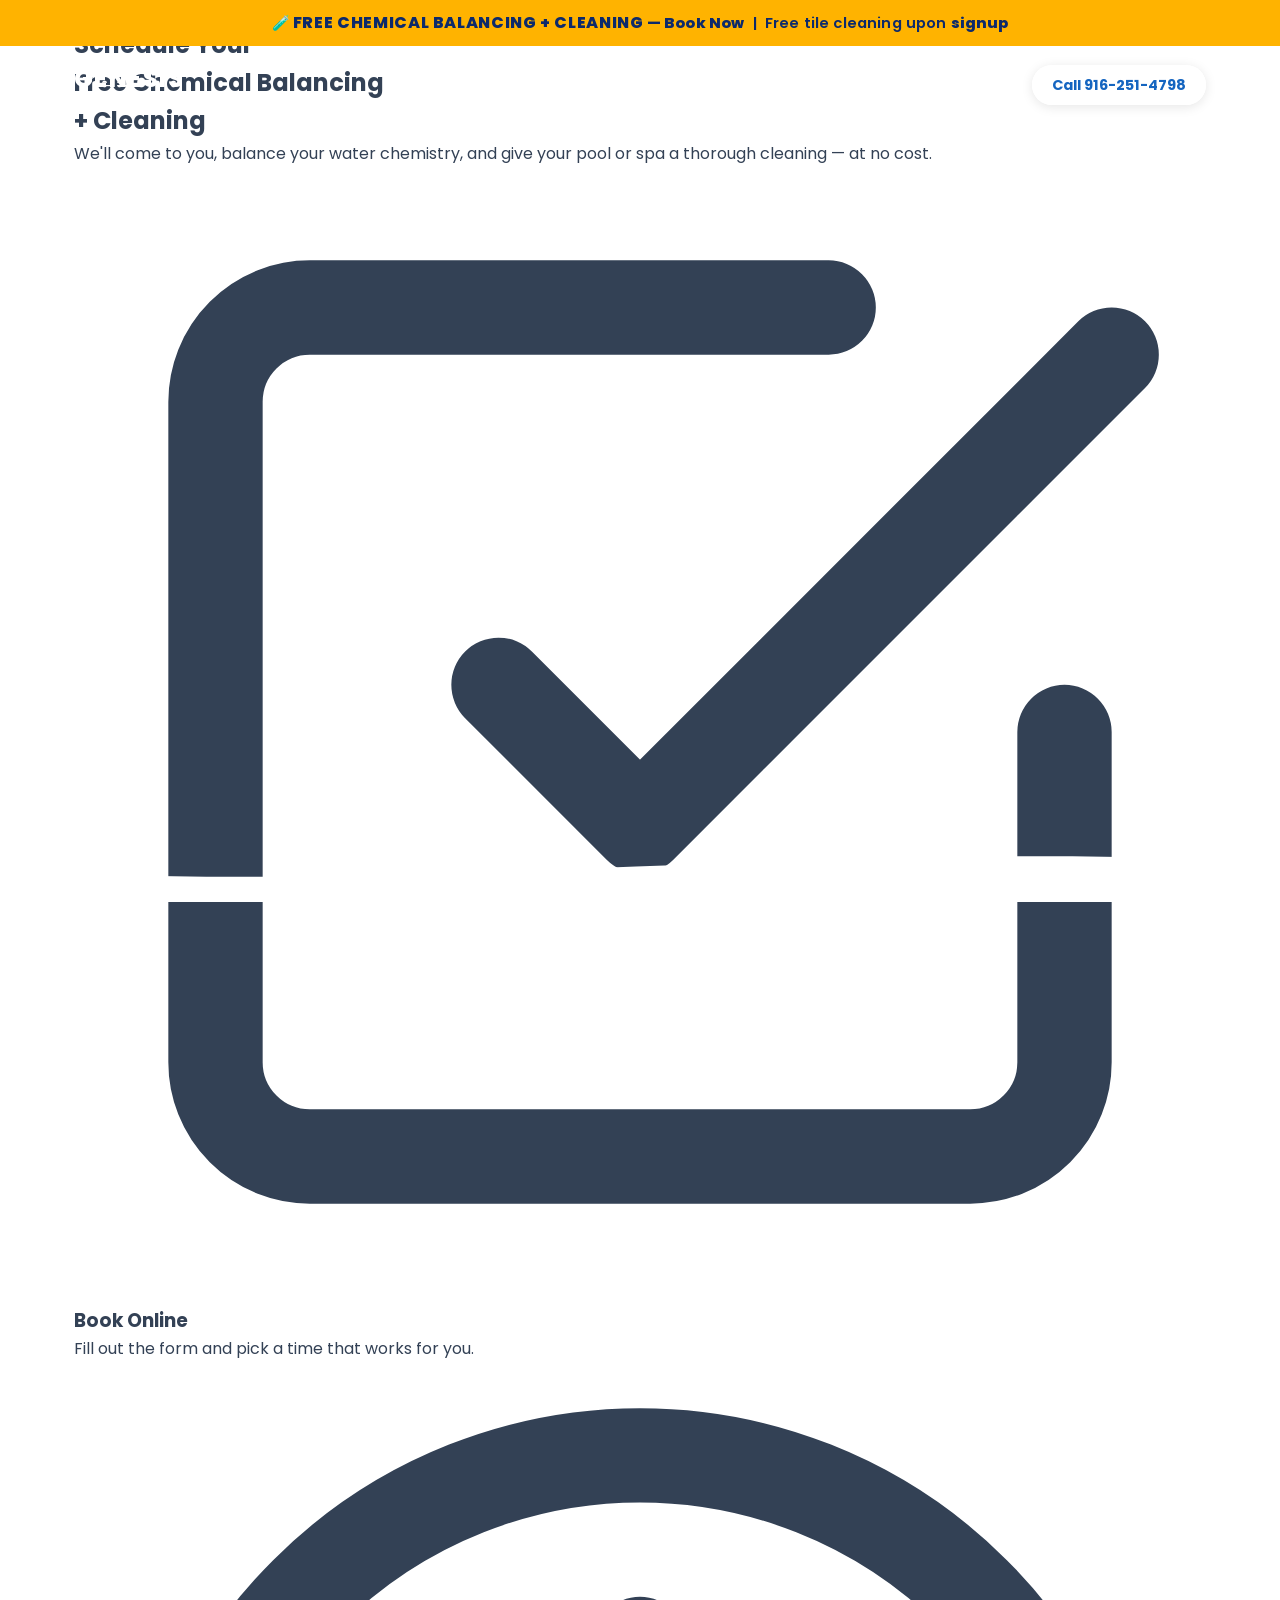
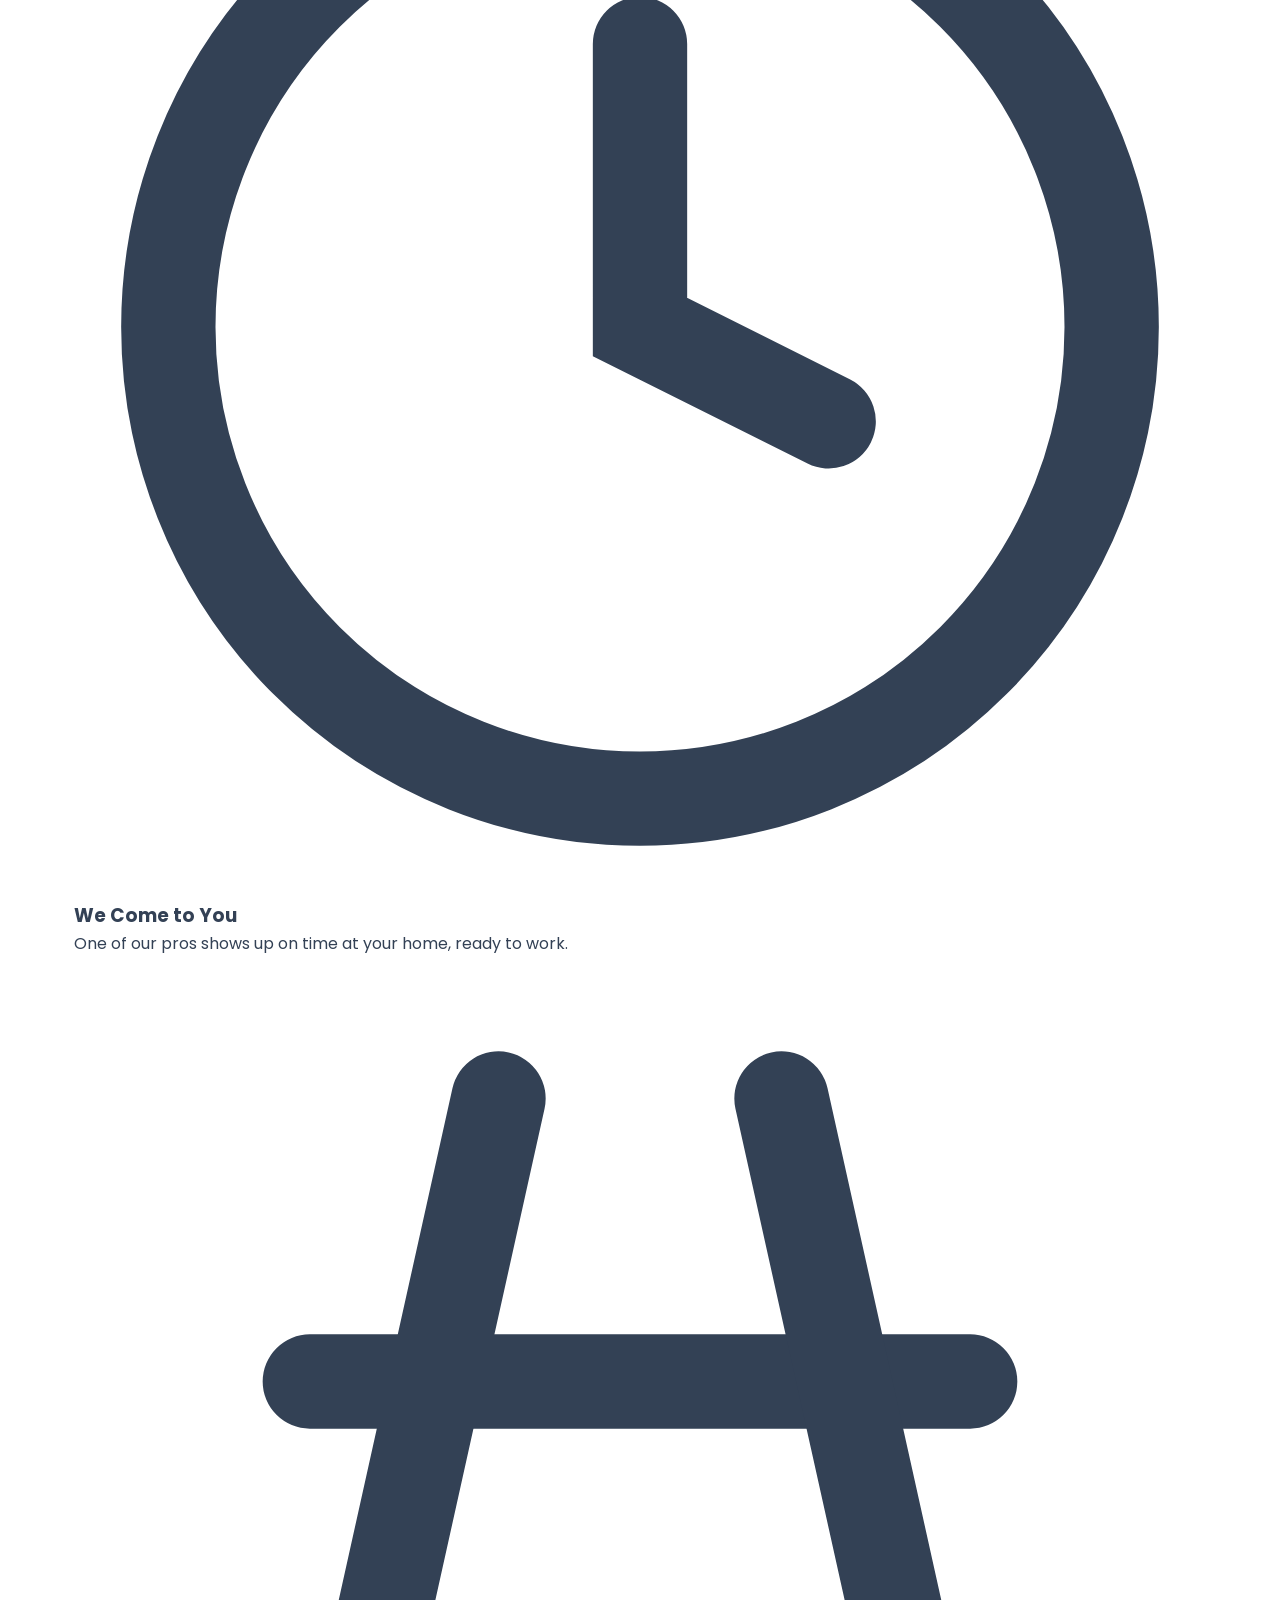
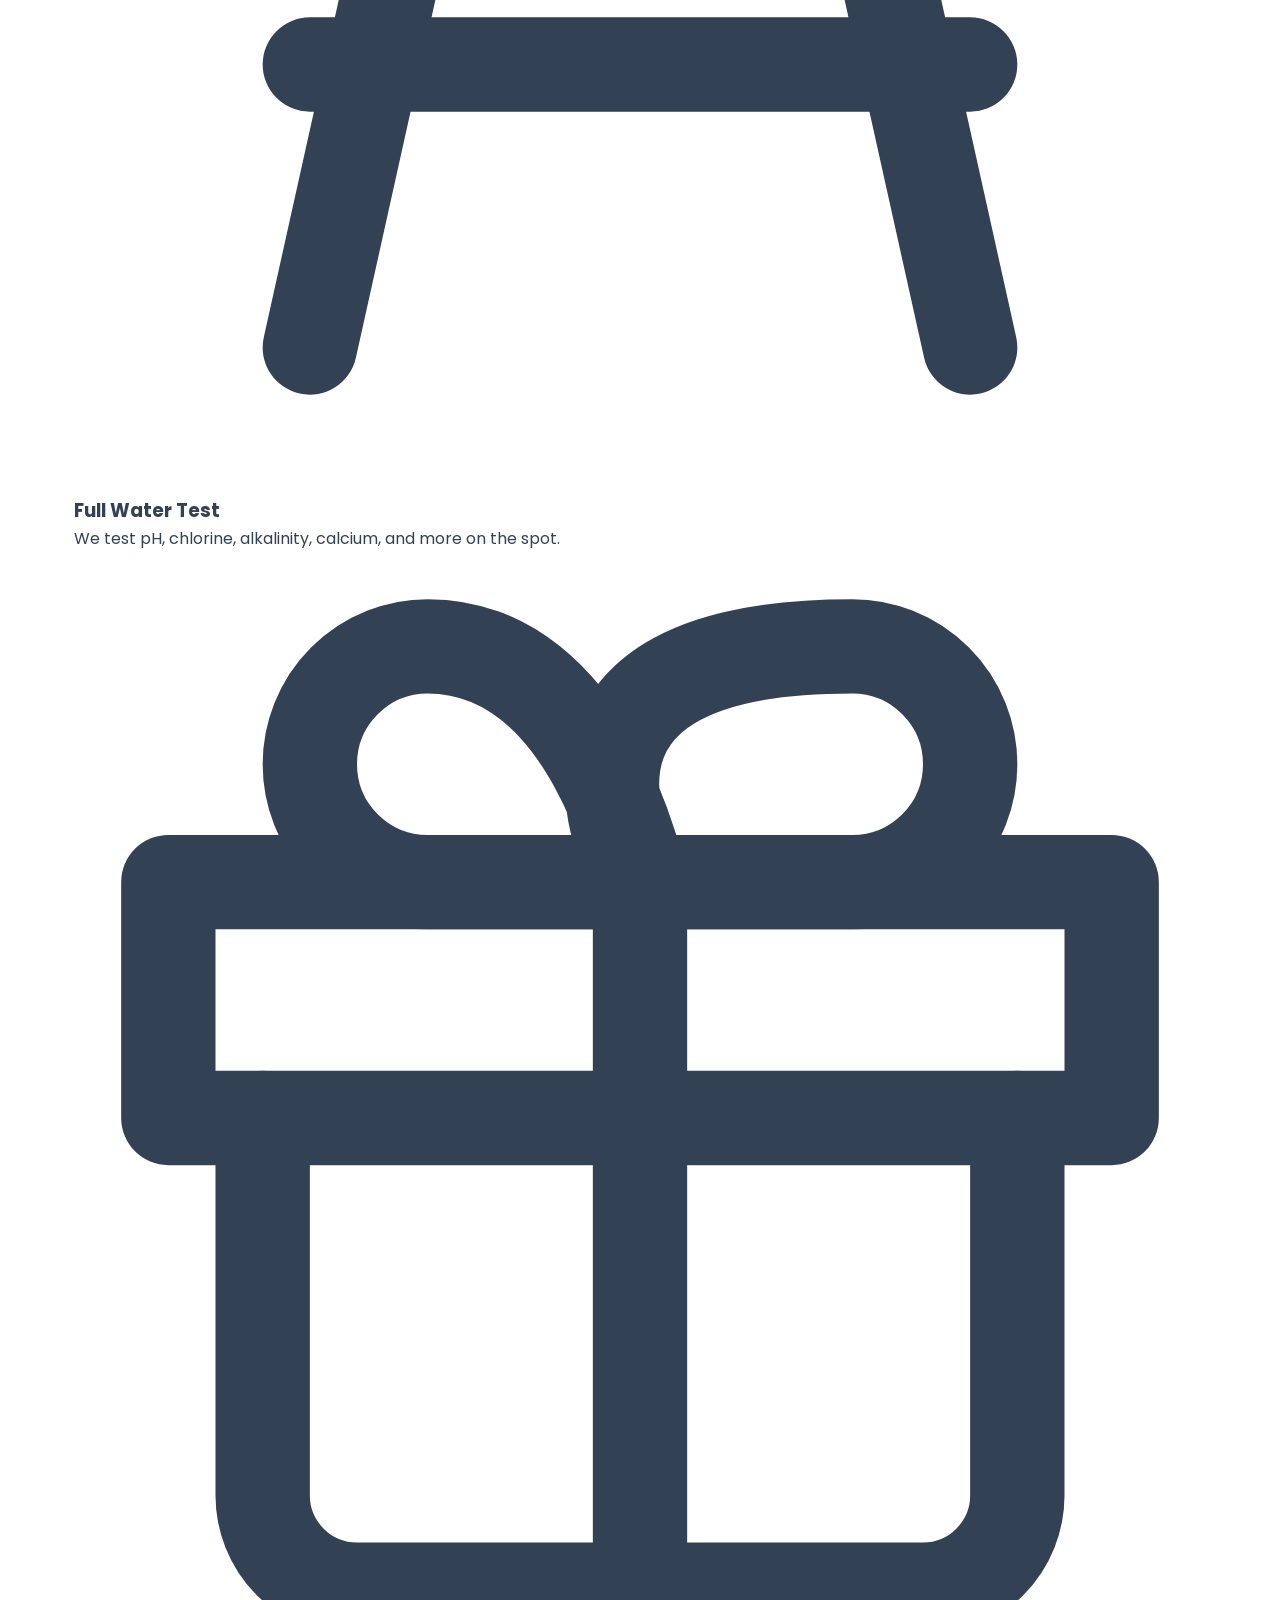
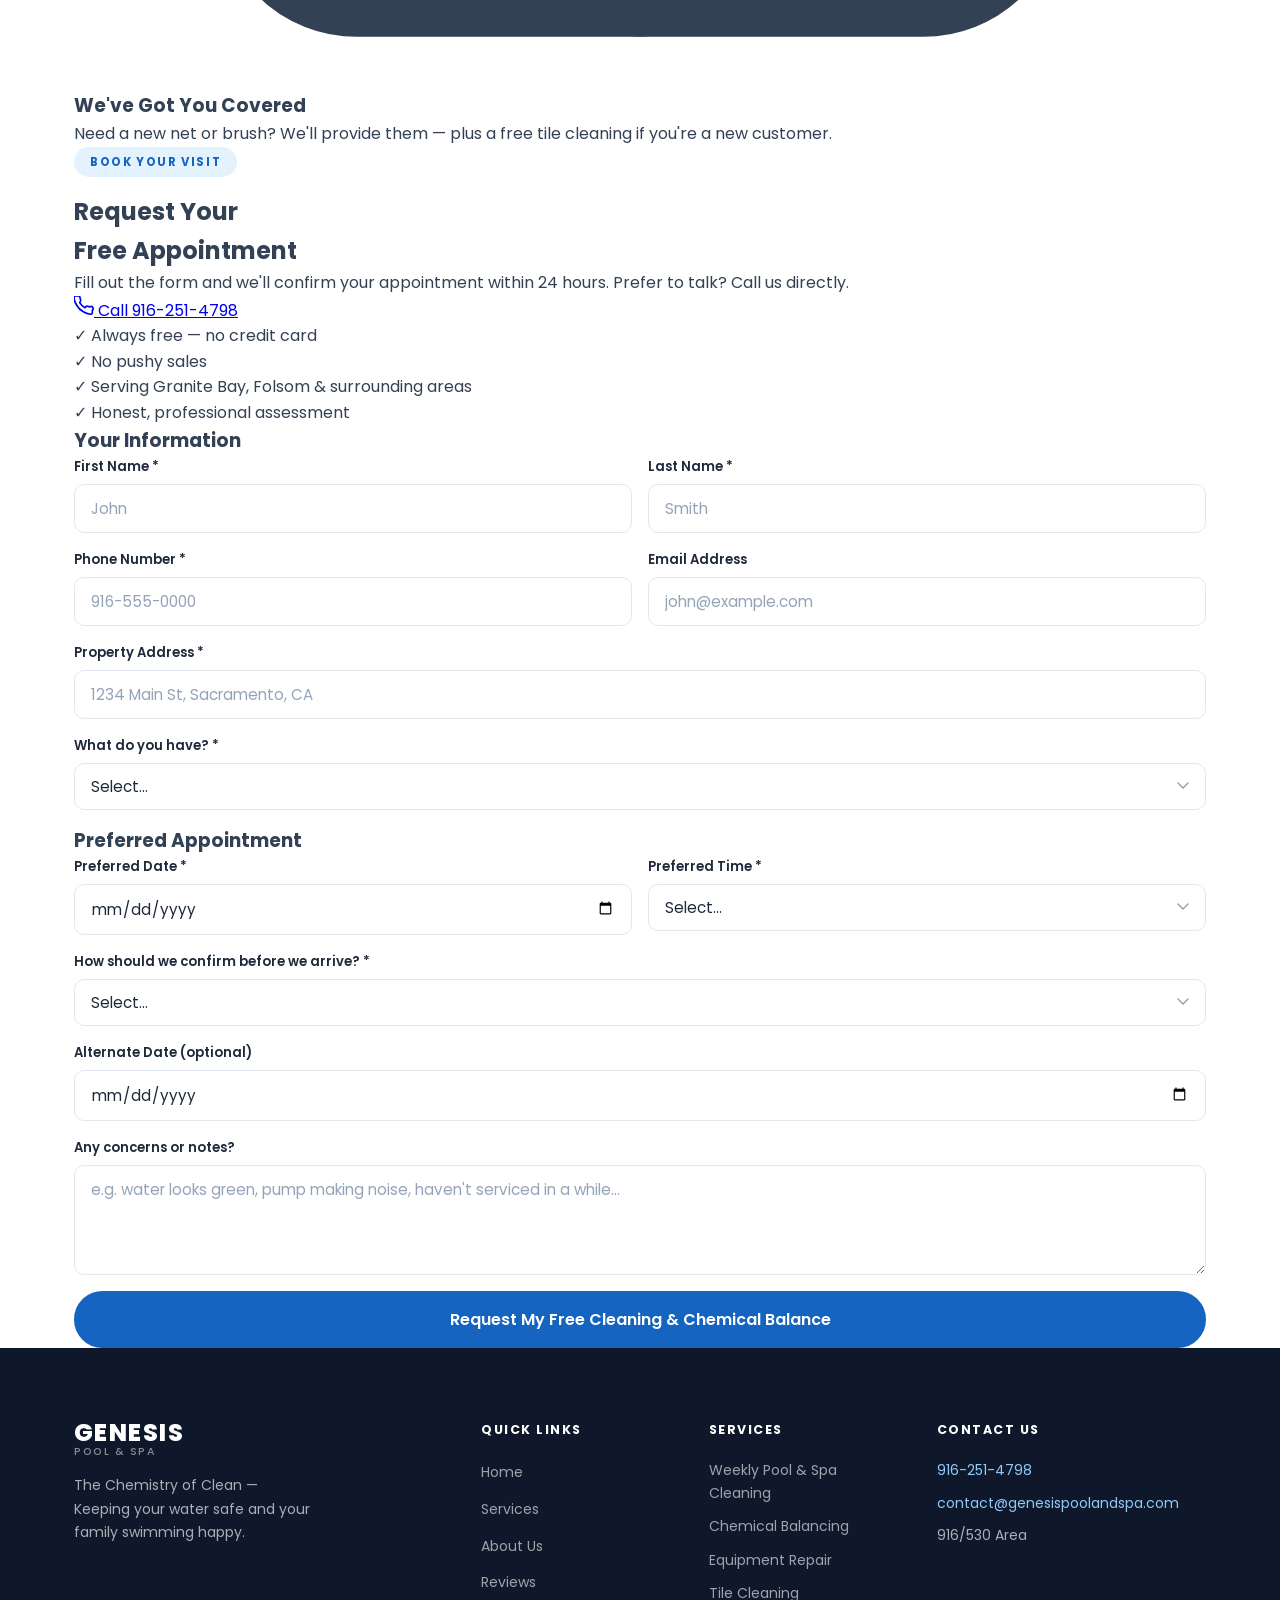
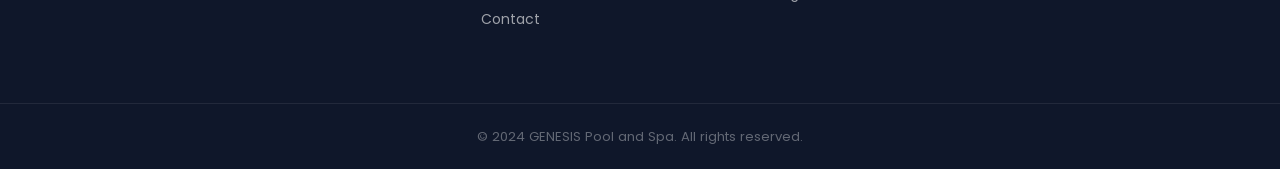
==== commit 90350892: "Wire contact/schedule forms to Apps Script, add bundle option, split lead-routing docs Adds the bund" ====
--- a/Genesis-Pool-and-Spa-main/schedule.html
+++ b/Genesis-Pool-and-Spa-main/schedule.html
@@ -32,7 +32,7 @@
   <header id="header">
     <div class="promo-bar">
       <div class="container">
-        <a href="#request-form" class="promo-link">&#129514; <strong>FREE Chemical Balancing + Cleaning</strong> — Book Now</a>
+        <a href="#request-form" class="promo-link">&#129514; <strong>FREE Chemical Balancing + Cleaning</strong> — Book Now</a><span class="promo-sep"> &nbsp;|&nbsp; </span><span class="promo-extra">Free tile cleaning upon <a href="#request-form">signup</a></span>
       </div>
     </div>
     <nav class="navbar">
@@ -279,6 +279,17 @@
     const today = new Date().toISOString().split('T')[0];
     document.getElementById('prefDate').setAttribute('min', today);
     document.getElementById('altDate').setAttribute('min', today);
+
+    const schedForm = document.getElementById('schedForm');
+    schedForm.addEventListener('submit', function () {
+      if (window.APPS_SCRIPT_URL && window.APPS_SCRIPT_URL.indexOf('REPLACE_WITH') === -1) {
+        const fd = new FormData(schedForm);
+        fd.append('Form Source', 'Schedule Form');
+        // sendBeacon (not fetch) so this isn't cancelled by the page
+        // navigating away to FormSubmit.co right after this fires.
+        navigator.sendBeacon(window.APPS_SCRIPT_URL, fd);
+      }
+    });
   </script>
 </body>
 </html>
--- a/Genesis-Pool-and-Spa-main/css/styles.css
+++ b/Genesis-Pool-and-Spa-main/css/styles.css
@@ -440,6 +440,21 @@
   line-height: 1.65;
 }
 
+.included-btn {
+  background: #0D2A6B;
+  color: #FFB300 !important;
+  border-color: #0D2A6B;
+  font-size: 1rem;
+  padding: 16px 36px;
+  margin-top: 6px;
+}
+.included-btn:hover {
+  background: #0a1f52;
+  border-color: #0a1f52;
+  transform: translateY(-2px);
+  box-shadow: 0 8px 24px rgba(0,0,0,0.2);
+}
+
 @media (max-width: 768px) {
   .included-banner { padding: 44px 0; }
 }
@@ -507,6 +522,14 @@
   color: var(--gray-600);
   padding-left: 22px;
   position: relative;
+}
+.service-card ul li a {
+  color: var(--primary);
+  font-weight: 600;
+  text-decoration: none;
+}
+.service-card ul li a:hover {
+  text-decoration: underline;
 }
 .service-card ul li::before {
   content: '✓';
@@ -855,6 +878,26 @@
   display: grid;
   grid-template-columns: repeat(3, 1fr);
   gap: 28px;
+}
+
+.testimonials-placeholder {
+  max-width: 560px;
+  margin: 0 auto;
+  text-align: center;
+  padding: 48px 32px;
+  border: 2px dashed var(--gray-200);
+  border-radius: var(--radius-lg);
+  color: var(--gray-400);
+}
+.testimonials-placeholder svg {
+  width: 40px;
+  height: 40px;
+  margin: 0 auto 16px;
+  color: var(--gray-400);
+}
+.testimonials-placeholder p {
+  font-size: 0.95rem;
+  line-height: 1.7;
 }
 
 .testimonial-card {
@@ -1157,6 +1200,7 @@
   /* Promo bar */
   .promo-bar      { font-size: 0.82rem; padding: 8px 0; }
   .promo-sep      { display: none; }
+  .promo-extra    { display: none; }
 
   /* Hamburger nav */
   .hamburger { display: flex; }
